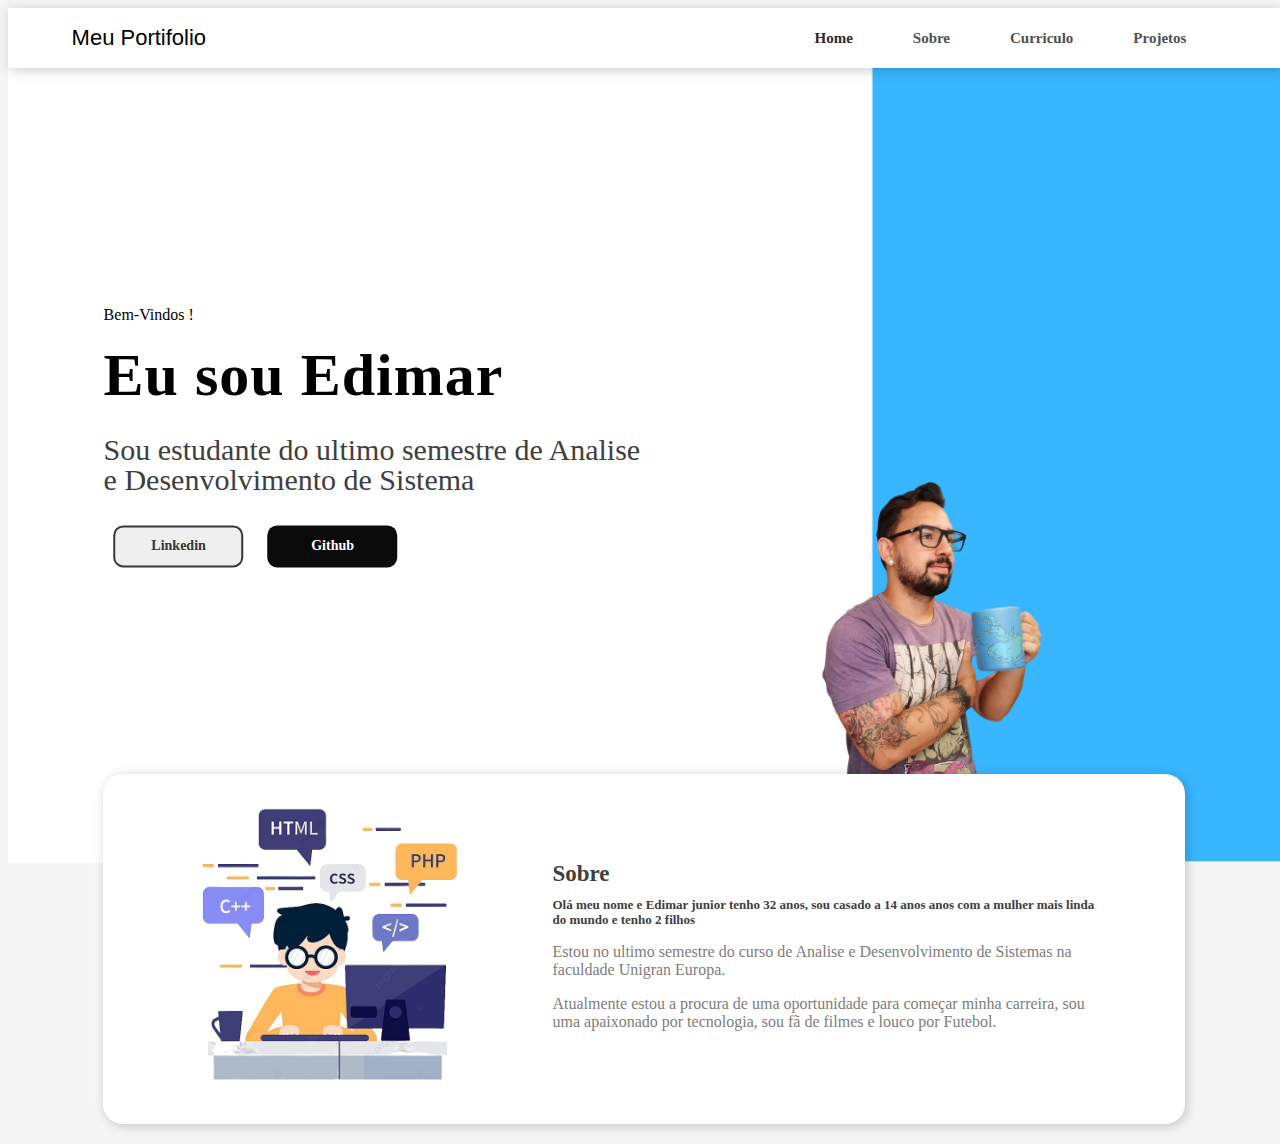
==== index-3.html @ 91fad75b "Primeiro-Portfolio" ====
<!DOCTYPE html>
<html>

<head>
  <meta charset="utf-8">
  <meta name="viewport" content="width=device-width">
  <title class= logo > Meu portfolio </title>
    <link rel="stylesheet" type="text/css" href="style.css">
   
</head>


<body>
  <!-- navegador-->
    <section>
        
        <nav>
            <a href= "index-3.html" class = "logo">
                Meu Portifolio
            </a>
            <ul>
        <li><a href ="index.html"class ="active"> Home </a></li>
        <li><a href ="index-2.html" >Sobre</a></li>
        <li><a href ="curriculo.pdf" >Curriculo</a></li>
        <li><a href ="index-4.html" >Projetos</a></li>
        
            </ul>
        </nav>

         <!--textos -->

    <div class="conteudo-texto">

        <p> Bem-Vindos !</p>
        <p>Eu sou Edimar </p>
        <p>Sou estudante do ultimo semestre de Analise <br> e Desenvolvimento de Sistema </p>
        <a href="https://www.linkedin.com/in/edimar-junior/"><button class="btn1">Linkedin</button></a>
        <a href="https://github.com/Edimar-jr"><button class="btn2">Github</button></a>

        
    </div>

    <!-- carregando img de fundo -->

    <div>

     <img src="img/edi.png" class="imgbg" alt="imgbg">
        
        
    </div>

        
    </section>

    <!-- conteudos -->

    <div class= "conteudo-sobre">
        <img src="img/img-4.png">
        <div class="texto-sobre">

            <p>Sobre</p>
            <p> Olá meu nome e Edimar junior tenho 32 anos, sou casado a 14 anos anos com a mulher mais linda do mundo e tenho 2 filhos </p>
            <p> Estou no ultimo semestre do curso de Analise e Desenvolvimento de Sistemas na faculdade Unigran Europa. </p>
            <p> Atualmente estou a procura de uma oportunidade para começar minha carreira, sou uma apaixonado por tecnologia, sou fã de filmes e louco por Futebol. </p>

            
        </div>
    </div>
    
  <!-- serviços -->

    


    

  
   
      
  
</body>

</html>
---- style.css ----
body
{
    background-color: #f6f5f5;
    margin-right: 0px; 
    padding: 0px;

    
}

ul
{
    list-style: none; 
}

a 
{
    text-decoration: none;  
}

section
{
    width: 100%;
    height: 95vh;
    background-image: url(img/bg.png);
    background-repeat: no-repeat;
    background-size: cover;
    position: relative; 
    
}
/* estilo navegador */

nav
{
    display: flex;
    justify-content: space-between;
    align-items: center;
    height: 60px;
    background-color: #ffffff;
    box-shadow: 2px 2px 12px rgba(0, 0, 0, 0.2);
    padding: 0px 5%;
    
    
}

nav ul 
{
    display: flex;
}

nav ul li a
{
    margin: 30px;
    font-family: myriad pro regular;
    color: #505050;
    font-size: 15px;
    font-weight: 700; 
}

.logo 
{
    font-family: arial;
    color: #000000;
    font-size: 22px;
}

.active
{
    font-weight: bold;
    color: #2d2a2a; 
    
}
/* estilo de texto */

 .conteudo- p :nth-child(1)
{
   font-family: calibri;
    font-weight: bold;
    color: #6d6d6d;
   font-size: 22px;
    
}

.conteudo-texto p:nth-child(2)
{
    font-family: calibri;
    font-weight: bold;
    letter-spacing: 1px;
    color: #000;
    font-size: 60px; 
        
}

.conteudo-texto p:nth-child(3)
{
    font-family: myriad pro regular;
    color: #403e3e;
    font-size: 30px;
    line-height: 30px; 
} 

.conteudo-texto
{
    line-height: 0px;
    margin: 45px 0px 25px; 
    
}

.conteudo-texto
{
    position: absolute;
    left: 13%;
    top: 42%;
    transform: translate(-13%, -42%);
    
}
.conteudo-texto button
{
    width: 130px;
    height: 42px;
    border-radius: 10px;
    font-family: calibri;
    font-weight: bold;
    font-size: 14px;
    outline: none;
    margin: 0px 10px;
}

.projeto{

    width: 80px;
    height: 40px;
    border-radius: 10px;
    font-family: calibri;
    font-weight: bold;
    font-size: 14px;
    outline: none;
    margin: 0px 10px;
    margin-top: 20px;
}

.btn1
{
    border: 2px solid #373636;
   color: #373636;
        
}

.btn2
{
    background-color: #0b0b0b;
    border: none;
    color: #ffffff;
    
}

button:active
{
    transform: scale(1.1);
    
}

/* estilo de imagem de fundo do banner */

 .imgbg
{
    height : 430px;
    position: absolute;
    bottom: 40px;
    left: 75%;
    transform: translateX(-65%);

}

.conteudo-sobre
{
    width: 85%;
    height: 350px;
    background-color: #ffffff;
    border-radius: 20px;
    box-shadow: 2px 2px 12px rgba(0,0,0,0.2);
    display: flex; 
    margin: -7% auto 20px auto;
    position: relative;
    justify-content: space-evenly;
    align-items: center;
 }

.conteudo-sobre img
{
    height: 300px;
    
}

.texto-sobre
{
    width: 550px;
}

.conteudo-sobre p:nth-child(1)
{
   color:#403e3e; 
    font-family: myriad pro;
    font-weight: bold;
    font-size: 23px;
    line-height: 0px;
    
}

.conteudo-sobre p:nth-child(2)
{
   color:#3e3e3e; 
    font-size: 13px;
    font-family: myria pro;
    font-weight: bold;
    line-height: 15px;
}

.conteudo-sobre p:nth-child(3),
.conteudo-sobre p:nth-child(4)

{
    color: #7e7d7d;
    font-family: calibri;
    font-size: 16px; 
}

.texto-sobre button
{
    width: 120px;
    height: 40px;
    color: #ffffff;
    outline: none;
    border: none;
    font-family: calibri;
    background-color: #262325;
   
}

/* seçao de serviços */

.servicos 

{
    height: 600px;
    background-color: #ffffff; 
    
}

 .servicos-textos p:nth-child(1)
{
    font-family:calibri;
    font-weight: bold;
    color: #3d3d3d;
    font-size: 30px;
    line-height: 0px;
}

.servicos-textos p:nth-child(2)

{
    font-family: calibri;
    font-weight: bold;
    color: #3d3d3d;
    font-size: 15px;
    line-height: 5px;
}

.servicos-textos p:nth-child(3)

{
    font-family: calibri;
    color: #7e7d7d;
   
}

.servicos-textos 

{
    width: 500px;
    margin: 50px 0px 0px 50px;
}

.box1 , .box2 , .box3, .box4

{
   width: 300px;
   height: 320px;
   background-repeat:no-repeat;
   background-size: cover;
   box-shadow: 2px 2px 12px rgba(0,0,0,0.3);
   display: flex;
   justify-content: center;
   align-items: center;
   flex-direction: column;


}

.conteudo-box

{
    display: flex;
    justify-content: space-between;
    margin-left: 50px;
    margin-right: 50px;
    margin-top: 20px;



}

.box1
{
    background-image: url(img/services-1.png);

}

.box2
{
    background-image: url(img/services-2.png);
}

.box3
{
    background-image: url(img/servies-3.png);
}

.box4
{ 
    background-image: url(img/services-1.png);
}

.box1 span,
.box2 span,
.box3 span,
.box4 span
{
    width: 40px;
    height: 40px;
    border-radius: 50%;
    background-color: #ffffff;
    display: flex;
    justify-content: center;
    align-items: center;
    font-family: calibri;
    font-weight: bold;
    margin-top: 10px;

    
}

.box1 p:nth-child(2),
.box2 p:nth-child(2),
.box3 p:nth-child(2),
.box4 p:nth-child(2)
{
    color: #ffffff;
    font-size: calibri;
    font-size: 23px;
    line-height: 0px;
}

.box1 p:nth-child(3),
.box2 p:nth-child(3),
.box3 p:nth-child(3),
.box4 p:nth-child(3)
{
    font-family: calibri;
    text-align: center;
    width: 250px;
    color: #8f8f8f;
    margin: 0px 0px 12px 0px;


}



/* seçao fale comigo */

.contato
{
    width: 100%;
    height: 280px;
    background-image: url(img/banner.png);
    background-size: cover;
    background-repeat: no-repeat;
    display: flex;
    flex-direction: column;
    justify-content: center;
    align-items: center;

}

.contato p
{
    color: #ffffff;
    font-size: 30px;
    font-family: calibri;
    font-weight: bold;
    border-bottom: 2px solid #ffffff;

}

.contato button
{
    width: 200px;
    height: 40px;
    background-color: #ffffff;
    outline: none;
    border:none;
    font-size: 14px;
    font-weight: bold;
         
}

/* seçao footer */
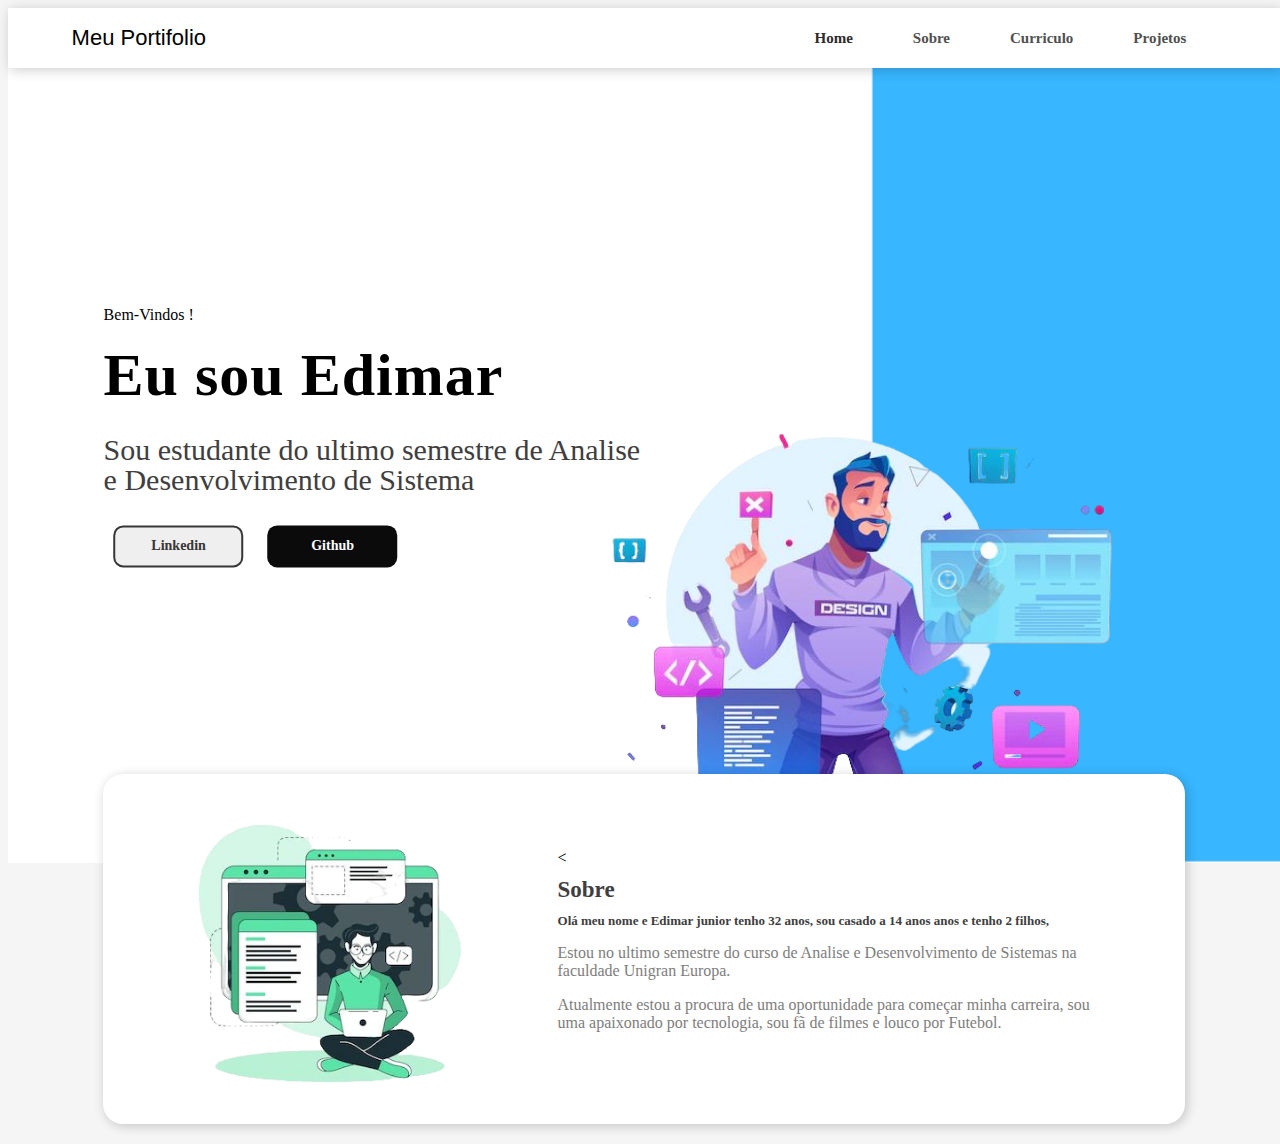
==== commit 6df01551: "Merge pull request #2 from Edimar-jr/master" ====
--- a/index-3.html
+++ b/index-3.html
@@ -44,7 +44,7 @@
 
     <div>
 
-     <img src="img/edi.png" class="imgbg" alt="imgbg">
+     <img src="img/img-8.png" class="imgbg" alt="imgbg">
         
         
     </div>
@@ -55,11 +55,11 @@
     <!-- conteudos -->
 
     <div class= "conteudo-sobre">
-        <img src="img/img-4.png">
+        <img src="img/img-10.png">
         <div class="texto-sobre">
 
-            <p>Sobre</p>
-            <p> Olá meu nome e Edimar junior tenho 32 anos, sou casado a 14 anos anos com a mulher mais linda do mundo e tenho 2 filhos </p>
+            <<p>Sobre</p>
+            <p> Olá meu nome e Edimar junior tenho 32 anos, sou casado a 14 anos anos e tenho 2 filhos, </p>
             <p> Estou no ultimo semestre do curso de Analise e Desenvolvimento de Sistemas na faculdade Unigran Europa. </p>
             <p> Atualmente estou a procura de uma oportunidade para começar minha carreira, sou uma apaixonado por tecnologia, sou fã de filmes e louco por Futebol. </p>
 
